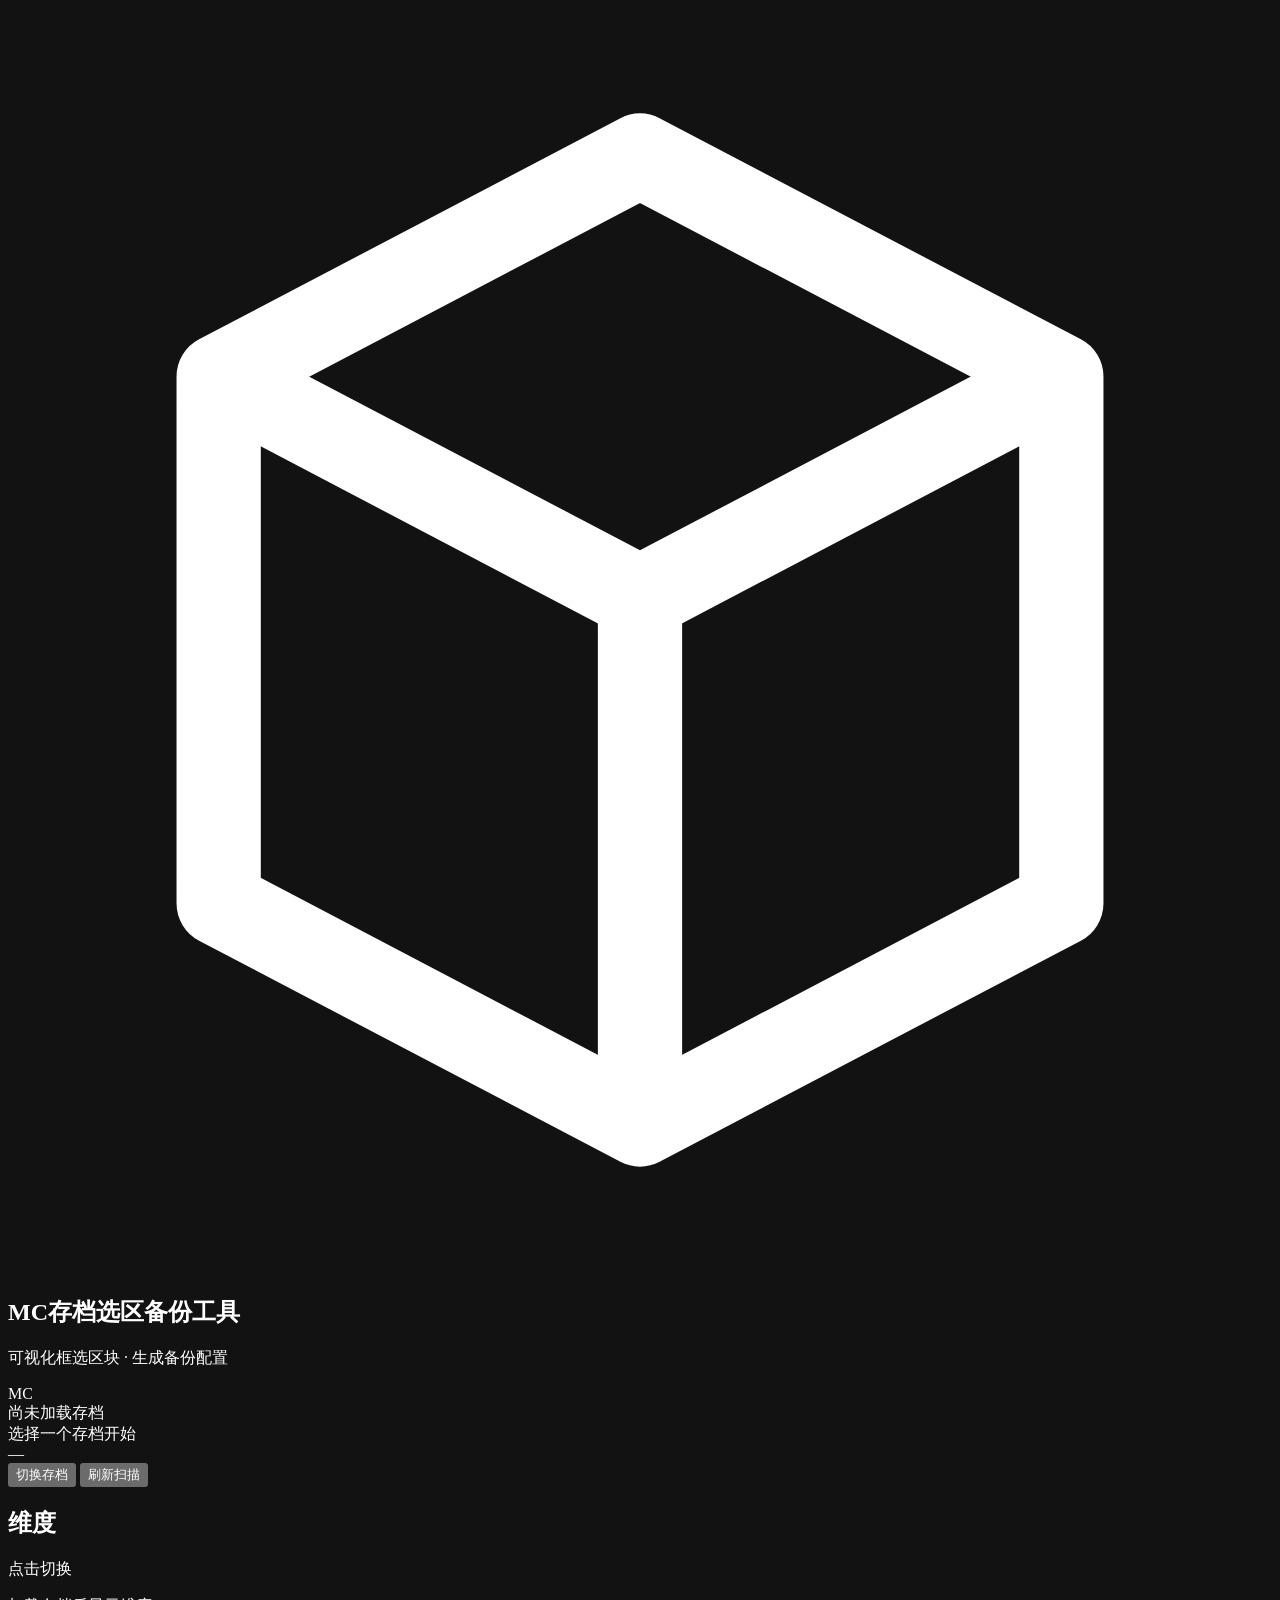
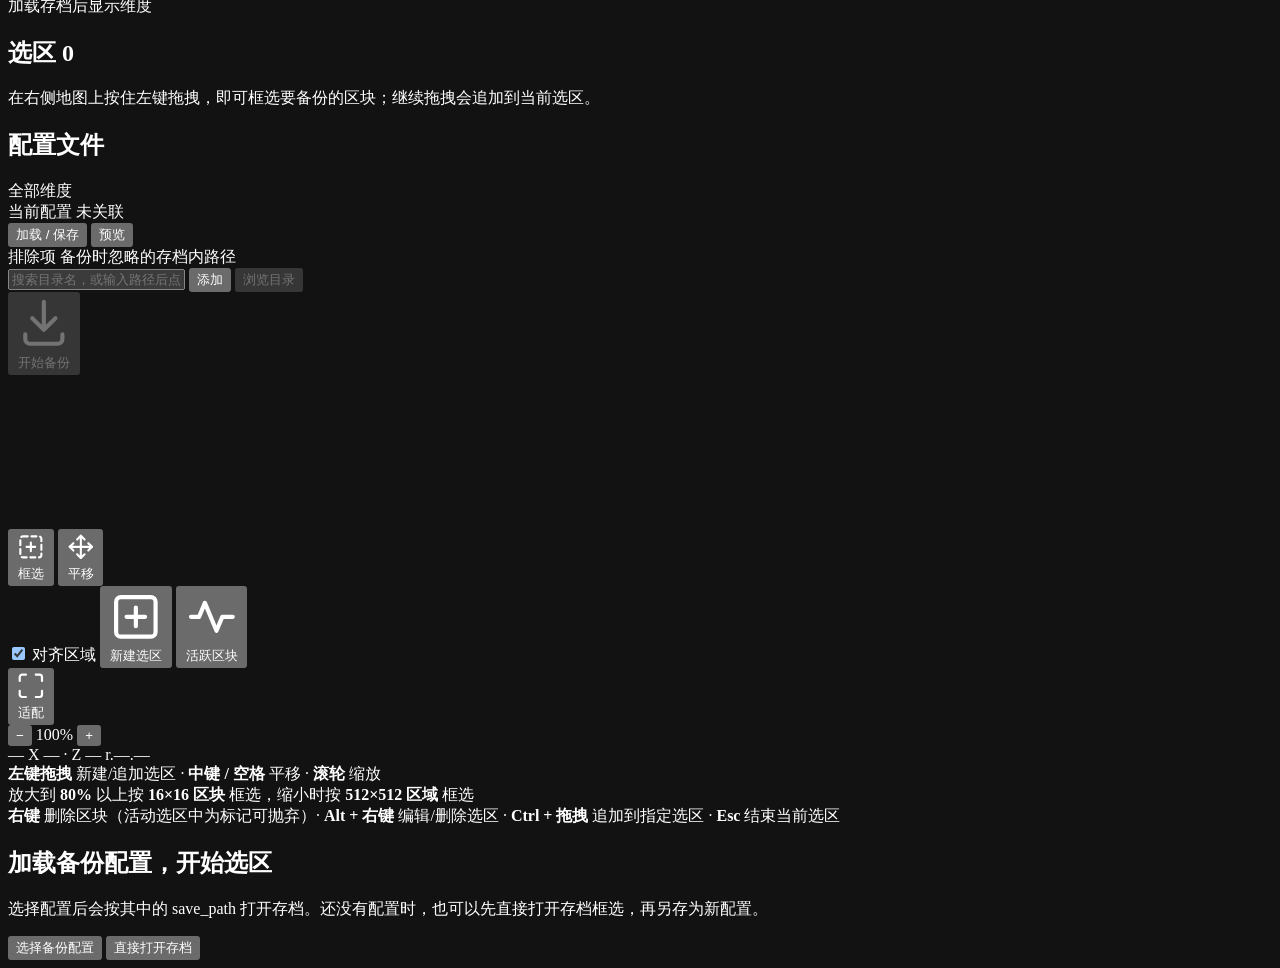
==== map_selector/public/index.html @ d70c563c "Initial fork snapshot: add map_selector web tool, AGPL-3.0 license, NOTICE Inherit the PartialBackup" ====
<!doctype html>
<html lang="zh-CN">
<head>
  <meta charset="utf-8" />
  <meta name="viewport" content="width=device-width, initial-scale=1" />
  <meta name="color-scheme" content="dark" />
  <title>MC存档选区备份工具</title>
  <link rel="stylesheet" href="/style.css" />
</head>
<body>
<div class="app">
  <aside class="sidebar">
    <header class="brand">
      <div class="brand-mark" aria-hidden="true">
        <svg viewBox="0 0 24 24" fill="none" stroke="currentColor" stroke-width="1.6" stroke-linejoin="round">
          <path d="M12 2.8 20 7v10l-8 4.2L4 17V7l8-4.2Z" />
          <path d="M4 7l8 4.2L20 7M12 11.2V21" />
        </svg>
      </div>
      <div class="brand-text">
        <h1>MC存档选区备份工具</h1>
        <p>可视化框选区块 · 生成备份配置</p>
      </div>
    </header>

    <section class="panel world-panel">
      <div class="world-main">
        <div class="world-icon">
          <span class="icon-fallback" id="worldIconFallback">MC</span>
          <img id="worldIconImg" alt="" hidden />
        </div>
        <div class="world-info">
          <div class="world-name" id="worldName">尚未加载存档</div>
          <div class="world-sub" id="worldSub">选择一个存档开始</div>
          <div class="world-path" id="worldPath">—</div>
          <div class="world-meta" id="worldMeta" hidden></div>
        </div>
      </div>
      <div class="world-buttons">
        <button class="btn ghost sm" id="btnSwitchWorld" type="button">切换存档</button>
        <button class="btn ghost sm" id="btnRefresh" type="button" title="重新扫描区域文件">刷新扫描</button>
      </div>
      <div class="world-stats" id="worldStats" hidden>
        <div><strong id="statDims">0</strong><span>维度</span></div>
        <div><strong id="statRegions">0</strong><span>区域</span></div>
        <div><strong id="statSize">0 MB</strong><span>区域数据</span></div>
      </div>
    </section>

    <section class="panel dim-panel">
      <div class="panel-head">
        <h2>维度</h2>
        <span class="panel-hint">点击切换</span>
      </div>
      <div class="dim-list" id="dimList"></div>
      <p class="panel-empty" id="dimEmpty">加载存档后显示维度</p>
    </section>

    <section class="panel sel-panel">
      <div class="panel-head">
        <h2>选区 <span class="count-badge" id="selCount">0</span></h2>
        <span class="panel-hint" id="regionsSum"></span>
      </div>
      <div class="sel-list" id="selList"></div>
      <p class="panel-empty" id="selEmpty">在右侧地图上按住左键拖拽，即可框选要备份的区块；继续拖拽会追加到当前选区。</p>
    </section>

    <section class="panel export-panel">
      <div class="panel-head">
        <h2>配置文件</h2>
        <span class="panel-hint">全部维度</span>
      </div>
      <div class="config-strip">
        <div class="config-meta">
          <span class="config-caption">当前配置</span>
          <span class="config-name" id="configName">未关联</span>
        </div>
        <div class="config-buttons">
          <button class="btn ghost xs" id="btnConfig" type="button">加载 / 保存</button>
          <button class="btn ghost xs" id="btnPreview" type="button" title="预览完整配置 JSON">预览</button>
        </div>
      </div>
      <div class="export-stats" id="exportStats"></div>
      <div class="ignore-block" id="ignoreBlock">
        <div class="ignore-head">
          <span class="ignore-title">排除项</span>
          <span class="ignore-hint">备份时忽略的存档内路径</span>
        </div>
        <div class="ignore-list" id="ignoreList"></div>
        <form class="ignore-add" id="ignoreForm">
          <input id="ignoreInput" class="ignore-input" type="text" maxlength="120" autocomplete="off"
            spellcheck="false" placeholder="搜索目录名，或输入路径后点「添加」" aria-label="添加排除项" />
          <button class="btn ghost xs" id="btnIgnoreAdd" type="submit">添加</button>
          <button class="btn ghost xs" id="btnIgnoreBrowse" type="button" disabled
            title="以树状结构浏览存档目录：点箭头展开/折叠，点行加入或移出排除项">浏览目录</button>
        </form>
        <div class="ignore-pick" id="ignorePick" hidden>
          <div class="ignore-pick-head">
            <span id="ignorePickNote">正在读取存档目录…</span>
            <button type="button" class="ignore-pick-close" id="btnIgnorePickClose" title="关闭"
              aria-label="关闭目录列表">×</button>
          </div>
          <div class="ignore-pick-list" id="ignorePickList"></div>
        </div>
      </div>
      <div class="backup-row">
        <button class="btn primary backup-btn" id="btnBackup" type="button" disabled>
          <svg viewBox="0 0 24 24" fill="none" stroke="currentColor" stroke-width="1.8" stroke-linecap="round" stroke-linejoin="round">
            <path d="M12 3v12M7 10l5 5 5-5" />
            <path d="M4 17v2a2 2 0 0 0 2 2h12a2 2 0 0 0 2-2v-2" />
          </svg>
          <span id="btnBackupText">开始备份</span>
        </button>
      </div>
    </section>
  </aside>

  <main class="main">
    <div class="stage" id="stage">
      <canvas id="map" class="select-mode" aria-label="Minecraft 世界地图"></canvas>

      <div class="toolbar toolbar-left">
        <div class="segmented" role="group" aria-label="鼠标模式">
          <button id="modeSelect" class="seg-btn active" type="button" title="框选模式 (V)">
            <svg viewBox="0 0 24 24" fill="none" stroke="currentColor" stroke-width="1.7" stroke-linecap="round">
              <rect x="3.5" y="3.5" width="17" height="17" rx="2" stroke-dasharray="4 3" />
              <path d="M12 8.5v7M8.5 12h7" />
            </svg>
            <span>框选</span>
          </button>
          <button id="modePan" class="seg-btn" type="button" title="平移模式 (H)">
            <svg viewBox="0 0 24 24" fill="none" stroke="currentColor" stroke-width="1.7" stroke-linecap="round" stroke-linejoin="round">
              <path d="M12 3v18M3 12h18" />
              <path d="m9 6 3-3 3 3M9 18l3 3 3-3M6 9l-3 3 3 3M18 9l3 3-3 3" />
            </svg>
            <span>平移</span>
          </button>
        </div>
        <label class="switch" title="放大后对齐 16×16 区块，缩小时对齐 512×512 区域">
          <input type="checkbox" id="snapToggle" checked />
          <span class="switch-track"></span>
          <span id="snapLabel">对齐区域</span>
        </label>
        <button class="tool-btn new-sel-btn" id="btnNewSelection" type="button" title="新建选区 (N)">
          <svg viewBox="0 0 24 24" fill="none" stroke="currentColor" stroke-width="1.8" stroke-linecap="round">
            <rect x="3.5" y="3.5" width="17" height="17" rx="2" />
            <path d="M12 8v8M8 12h8" />
          </svg>
          <span>新建选区</span>
        </button>
        <button class="tool-btn" id="btnActivity" type="button" title="检测玩家活动过的区块，生成特殊选区">
          <svg viewBox="0 0 24 24" fill="none" stroke="currentColor" stroke-width="1.8" stroke-linecap="round" stroke-linejoin="round">
            <path d="M3 12h3.5l2.5-6 5 12 2.5-6H21" />
          </svg>
          <span>活跃区块</span>
        </button>
        <label class="switch" id="waypointSwitch" hidden>
          <input type="checkbox" id="waypointToggle" checked />
          <span class="switch-track"></span>
          <span id="waypointToggleText">路径点</span>
        </label>
      </div>

      <div class="toolbar toolbar-right">
        <button class="tool-btn" id="btnFit" type="button" title="适配视图 (F)">
          <svg viewBox="0 0 24 24" fill="none" stroke="currentColor" stroke-width="1.8" stroke-linecap="round">
            <path d="M8 3H5a2 2 0 0 0-2 2v3M16 3h3a2 2 0 0 1 2 2v3M21 16v3a2 2 0 0 1-2 2h-3M8 21H5a2 2 0 0 1-2-2v-3" />
          </svg>
          <span>适配</span>
        </button>
        <div class="zoom-group">
          <button class="tool-btn icon" id="btnZoomOut" type="button" title="缩小">−</button>
          <span class="zoom-label" id="zoomLabel">100%</span>
          <button class="tool-btn icon" id="btnZoomIn" type="button" title="放大">+</button>
        </div>
      </div>

      <div class="map-hud" id="mapHud">
        <span class="hud-dim" id="hudDim">—</span>
        <span class="hud-sep"></span>
        <span class="hud-coord" id="hudCoord">X — · Z —</span>
        <span class="hud-region" id="hudRegion">r.—.—</span>
      </div>

      <div class="map-help">
        <div><strong>左键拖拽</strong> 新建/追加选区 · <strong>中键 / 空格</strong> 平移 · <strong>滚轮</strong> 缩放</div>
        <div class="muted">放大到 <strong>80%</strong> 以上按 <strong>16×16 区块</strong> 框选，缩小时按 <strong>512×512 区域</strong> 框选</div>
        <div class="muted"><strong>右键</strong> 删除区块（活动选区中为标记可抛弃）· <strong>Alt + 右键</strong> 编辑/删除选区 · <strong>Ctrl + 拖拽</strong> 追加到指定选区 · <strong>Esc</strong> 结束当前选区</div>
      </div>

      <div class="render-badge" id="renderBadge" hidden>
        <span class="spinner"></span>
        <span id="renderText">正在渲染…</span>
      </div>

      <div class="active-badge" id="activeBadge" hidden>
        <span class="active-dot"></span>
        <span id="activeBadgeLead">正在添加到</span>
        <strong id="activeBadgeName">选区</strong>
        <span class="active-hint" id="activeBadgeHint">继续拖拽追加</span>
        <button type="button" id="btnActiveNew">新建</button>
        <button type="button" id="btnActiveDone">完成</button>
      </div>

      <div class="drag-tip" id="dragTip" hidden></div>
      <div class="drag-tip activity-tip" id="activityTip" hidden></div>

      <div class="stage-empty" id="stageEmpty">
        <div class="empty-grid" aria-hidden="true"></div>
        <h2>加载备份配置，开始选区</h2>
        <p>选择配置后会按其中的 save_path 打开存档。还没有配置时，也可以先直接打开存档框选，再另存为新配置。</p>
        <div class="empty-actions">
          <button class="btn primary" id="btnOpenConfig" type="button">选择备份配置</button>
          <button class="btn ghost" id="btnOpenWorld" type="button">直接打开存档</button>
        </div>
      </div>
    </div>
  </main>
</div>

<dialog id="worldDialog" class="world-dialog">
  <form id="worldForm" novalidate>
    <div class="dialog-head">
      <div class="dialog-icon" aria-hidden="true">
        <svg viewBox="0 0 24 24" fill="none" stroke="currentColor" stroke-width="1.7" stroke-linejoin="round">
          <path d="m3 6 6-3 6 3 6-3v15l-6 3-6-3-6 3V6Z" />
          <path d="M9 3v15M15 6v15" />
        </svg>
      </div>
      <div>
        <h2>打开存档</h2>
        <p>填写包含 <code>level.dat</code> 的存档文件夹完整路径</p>
      </div>
    </div>
    <label class="input-label" for="worldPathInput">存档路径</label>
    <input id="worldPathInput" class="path-input" type="text" autocomplete="off" spellcheck="false"
      placeholder="E:/Minecraft/.Axolotl/profiles/养老生存/saves/一辈子的生存档" />
    <p class="dialog-error" id="dialogError" hidden></p>
    <p class="dialog-tip">路径中可以包含中文，正斜杠或反斜杠均可。</p>
    <div class="dialog-actions">
      <button type="button" class="btn ghost" id="btnDialogCancel">取消</button>
      <button type="submit" class="btn primary" id="btnDialogOpen">打开地图</button>
    </div>
  </form>
</dialog>

<dialog id="configDialog" class="world-dialog config-dialog">
  <form id="configForm" novalidate>
    <div class="dialog-head">
      <div class="dialog-icon" aria-hidden="true">
        <svg viewBox="0 0 24 24" fill="none" stroke="currentColor" stroke-width="1.7" stroke-linejoin="round">
          <path d="M14 2H6a2 2 0 0 0-2 2v16a2 2 0 0 0 2 2h12a2 2 0 0 0 2-2V8Z" />
          <path d="M14 2v6h6M8 13h8M8 17h5" />
        </svg>
      </div>
      <div>
        <h2>备份配置</h2>
        <p>加载 configs 目录中的配置，或把全部维度的选区保存成配置</p>
      </div>
    </div>
    <label class="input-label" for="configSelect">已有配置</label>
    <select id="configSelect" class="path-input config-select" aria-label="已有配置"></select>
    <p class="dialog-tip" id="configHint">选择已有配置可加载到地图，也可以覆盖保存。</p>
    <div class="config-save-field">
      <label class="input-label" for="configNewName">另存为（可选）</label>
      <input id="configNewName" class="path-input" type="text" autocomplete="off" spellcheck="false"
        placeholder="例如 新的生存档.json" />
    </div>
    <p class="dialog-error" id="configError" hidden></p>
    <div class="dialog-actions config-actions">
      <button type="button" class="btn ghost" id="btnConfigCancel">取消</button>
      <button type="button" class="btn ghost" id="btnConfigLoad">加载所选</button>
      <button type="submit" class="btn primary" id="btnConfigSave">保存配置</button>
    </div>
  </form>
</dialog>

<dialog id="backupDialog" class="world-dialog backup-dialog">
  <div class="dialog-card">
    <div class="dialog-head">
      <div class="dialog-icon" aria-hidden="true">
        <svg viewBox="0 0 24 24" fill="none" stroke="currentColor" stroke-width="1.7" stroke-linecap="round" stroke-linejoin="round">
          <path d="M12 3v12M7 10l5 5 5-5" />
          <path d="M4 17v2a2 2 0 0 0 2 2h12a2 2 0 0 0 2-2v-2" />
        </svg>
      </div>
      <div>
        <h2 id="backupTitle">开始备份</h2>
        <p id="backupSub">确认要备份的内容</p>
      </div>
    </div>
    <div class="backup-summary" id="backupSummary"></div>
    <div class="backup-note" id="backupNoteWrap">
      <label class="input-label" for="backupNote">备份备注（可选）</label>
      <input id="backupNote" class="path-input name-input" type="text" maxlength="40" autocomplete="off" spellcheck="false" placeholder="例如：打完龙 / 建完刷怪塔" />
      <p class="dialog-tip">会加在 zip 文件名日期前面；留空则沿用原文件名，非法字符会替换为 _。</p>
    </div>
    <label class="backup-option" id="backupOption" for="chunkOnlyToggle">
      <input type="checkbox" id="chunkOnlyToggle" />
      <span class="backup-option-body">
        <strong>仅保存选中的区块</strong>
        <span class="backup-option-hint" id="chunkOnlyHint">默认关闭：保留选区涉及的完整区域文件，最安全。</span>
      </span>
    </label>
    <div class="backup-save-prompt" id="backupSavePrompt" hidden>
      <div>
        <strong>配置有未保存的修改</strong>
        <p id="backupSaveHint">可以先保存，再开始备份。</p>
      </div>
      <button class="btn ghost sm" id="btnBackupQuickSave" type="button">立即保存</button>
    </div>
    <p class="backup-warning" id="backupWarning">备份会保留选区涉及的完整区域文件。建议先关闭 Minecraft，避免复制到正在写入的区域文件。</p>
    <div class="backup-progress" id="backupProgress" hidden>
      <span class="spinner"></span>
      <span id="backupStatus">正在准备…</span>
    </div>
    <p class="dialog-error" id="backupError" hidden></p>
    <pre class="backup-log" id="backupLog" hidden></pre>
    <div class="dialog-actions">
      <button type="button" class="btn ghost" id="btnBackupClose">取消</button>
      <button type="button" class="btn ghost" id="btnBackupCopyZip" hidden>复制 zip 路径</button>
      <button type="button" class="btn primary" id="btnBackupStart">开始备份</button>
    </div>
  </div>
</dialog>

<dialog id="activityDialog" class="world-dialog activity-dialog">
  <div class="dialog-card">
    <div class="dialog-head">
      <div class="dialog-icon" aria-hidden="true">
        <svg viewBox="0 0 24 24" fill="none" stroke="currentColor" stroke-width="1.7" stroke-linecap="round" stroke-linejoin="round">
          <path d="M3 12h3.5l2.5-6 5 12 2.5-6H21" />
        </svg>
      </div>
      <div>
        <h2>检测玩家活动区块</h2>
        <p>生成或更新包含玩家活动区块的特殊选区</p>
      </div>
    </div>
    <p class="dialog-tip">存档本身不记录“方块是否被玩家改过”。工具用区块的 <strong>InhabitedTime</strong>（玩家停留时间）判断：玩家活动过的区块会被加入选区。它可能包含只是路过、没有改动的区块，也可能漏掉用命令改动的区块。</p>
    <!-- <p class="dialog-tip">配置中按维度保存最小活动时间，加载配置时会逐维度重新扫描并生成活动选区；网页备份会包含当前扫描到的活跃区块。config 格式保持兼容。</p> -->
    <div class="activity-min-field">
      <label class="input-label" for="activityMin">最小活动时间 · 当前维度（秒）</label>
      <div class="activity-min-row">
        <input id="activityMin" class="path-input activity-min-input" type="number" min="0" step="1" inputmode="decimal" autocomplete="off" value="0" />
        <span>秒</span>
      </div>
      <p class="dialog-tip">按 <strong>20 游戏刻 = 1 秒</strong>换算为现实时间；0 表示只要停留过就算。每个维度单独设置，切换维度后这里的数值会跟着变。修改后重新扫描会直接更新当前维度的活动选区，不会新建。</p>
    </div>
    <div class="backup-summary" id="activitySummary"></div>
    <p class="backup-warning">生成后，放大到 <strong>80%</strong> 以上右键区块，可把它标记为可抛弃并从选区移除。标记会保留，下次扫描不会再加回来。活动选区不能改名、不能手动追加，只能移除区块或删除整个选区。</p>
    <p class="dialog-tip" id="activityDiscardHint" hidden></p>
    <div class="backup-progress" id="activityProgress" hidden>
      <span class="spinner"></span>
      <span id="activityStatus">正在扫描区域文件…</span>
    </div>
    <p class="dialog-error" id="activityError" hidden></p>
    <div class="dialog-actions edit-actions">
      <button type="button" class="btn ghost sm" id="btnActivityClearDiscard" hidden>清除可抛弃标记</button>
      <span class="actions-spacer"></span>
      <button type="button" class="btn ghost" id="btnActivityCancel">取消</button>
      <button type="button" class="btn primary" id="btnActivityStart">开始扫描</button>
    </div>
  </div>
</dialog>

<dialog id="activityPromptDialog" class="world-dialog activity-dialog activity-prompt-dialog">
  <div class="dialog-card">
    <div class="dialog-head">
      <div class="dialog-icon" aria-hidden="true">
        <svg viewBox="0 0 24 24" fill="none" stroke="currentColor" stroke-width="1.7" stroke-linecap="round" stroke-linejoin="round">
          <path d="M3 12h3.5l2.5-6 5 12 2.5-6H21" />
        </svg>
      </div>
      <div>
        <h2>加载活跃区块？</h2>
        <p>直接打开存档，没有关联配置文件</p>
      </div>
    </div>
    <p class="dialog-tip">工具可以读取区块的 <strong>InhabitedTime</strong>（玩家停留时间），把玩家活动过的区块生成「活跃区块」选区，用来参考或直接参与备份。扫描维度：<span id="activityPromptDims" class="mono"></span></p>
    <p class="dialog-tip">区域文件较多时可能需要几十秒；不加载也可以，之后随时用顶部的「活跃区块」按钮扫描。</p>
    <div class="dialog-actions">
      <button type="button" class="btn ghost" id="btnActivityPromptNo">暂不加载</button>
      <button type="button" class="btn primary" id="btnActivityPromptYes">扫描活跃区块</button>
    </div>
  </div>
</dialog>

<dialog id="editDialog" class="world-dialog edit-dialog">
  <form id="editForm" novalidate>
    <div class="dialog-head">
      <div class="dialog-icon" aria-hidden="true">
        <svg viewBox="0 0 24 24" fill="none" stroke="currentColor" stroke-width="1.7" stroke-linecap="round" stroke-linejoin="round">
          <path d="M12 20h9" />
          <path d="M16.5 3.5a2.1 2.1 0 0 1 3 3L7 19l-4 1 1-4Z" />
        </svg>
      </div>
      <div>
        <h2>编辑选区</h2>
        <p>修改名称；单个选区还可以精确调整坐标</p>
      </div>
    </div>
    <label class="input-label" for="editDesc">名称</label>
    <input id="editDesc" class="path-input name-input" type="text" maxlength="60" autocomplete="off" spellcheck="false" />
    <div class="edit-coords" id="editCoords">
      <label for="editX1"><span>X1</span><input id="editX1" class="coord-input" type="number" step="1" /></label>
      <label for="editZ1"><span>Z1</span><input id="editZ1" class="coord-input" type="number" step="1" /></label>
      <label for="editX2"><span>X2</span><input id="editX2" class="coord-input" type="number" step="1" /></label>
      <label for="editZ2"><span>Z2</span><input id="editZ2" class="coord-input" type="number" step="1" /></label>
    </div>
    <p class="dialog-tip" id="editPartsNote" hidden></p>
    <p class="dialog-error" id="editError" hidden></p>
    <div class="dialog-actions edit-actions">
      <button type="button" class="btn ghost" id="btnEditSplit" hidden>拆分为独立选区</button>
      <span class="actions-spacer"></span>
      <button type="button" class="btn ghost" id="btnEditCancel">取消</button>
      <button type="submit" class="btn primary" id="btnEditSave">保存</button>
    </div>
  </form>
</dialog>

<dialog id="recoverDialog" class="world-dialog recover-dialog">
  <div class="dialog-card">
    <div class="dialog-head">
      <div class="dialog-icon" aria-hidden="true">
        <svg viewBox="0 0 24 24" fill="none" stroke="currentColor" stroke-width="1.7" stroke-linecap="round" stroke-linejoin="round">
          <path d="M3 12a9 9 0 1 0 3-6.7" />
          <path d="M3 4v5h5" />
          <path d="M12 7.5V12l3 1.8" />
        </svg>
      </div>
      <div>
        <h2>恢复未保存的配置</h2>
        <p>检测到上次关闭前的草稿，本机断电或浏览器异常退出后也可恢复</p>
      </div>
    </div>
    <div class="recover-summary backup-summary" id="recoverSummary"></div>
    <p class="dialog-tip">恢复后仍是未保存状态，请记得保存到配置文件。</p>
    <p class="dialog-error" id="recoverError" hidden></p>
    <div class="dialog-actions">
      <button type="button" class="btn ghost" id="btnRecoverDiscard">丢弃草稿</button>
      <button type="button" class="btn primary" id="btnRecoverRestore">恢复草稿</button>
    </div>
  </div>
</dialog>

<dialog id="previewDialog" class="world-dialog preview-dialog">
  <div class="dialog-card">
    <div class="dialog-head">
      <div class="dialog-icon" aria-hidden="true">
        <svg viewBox="0 0 24 24" fill="none" stroke="currentColor" stroke-width="1.8" stroke-linecap="round" stroke-linejoin="round">
          <path d="m8 6-5 6 5 6M16 6l5 6-5 6M13.5 4l-3 16" />
        </svg>
      </div>
      <div>
        <h2>JSON 预览</h2>
        <p id="previewSub">复制或下载完整配置</p>
      </div>
    </div>
    <textarea id="exportPreview" class="preview-code" readonly spellcheck="false" aria-label="配置预览">[]</textarea>
    <p class="dialog-tip">完整配置包含存档路径、排除项和全部维度的选区。</p>
    <div class="dialog-actions">
      <button type="button" class="btn ghost" id="btnPreviewClose">关闭</button>
      <button type="button" class="btn ghost" id="btnDownload">下载</button>
      <button type="button" class="btn primary" id="btnCopy">复制 JSON</button>
    </div>
  </div>
</dialog>

<div class="context-menu" id="selMenu" hidden role="menu" aria-label="选区操作">
  <div class="ctx-title" id="ctxTitle">选区</div>
  <button type="button" role="menuitem" data-action="activate" id="ctxActivate">设为当前选区</button>
  <button type="button" role="menuitem" data-action="edit" id="ctxEdit">编辑选区</button>
  <button type="button" role="menuitem" data-action="focus">定位到选区</button>
  <div class="ctx-sep"></div>
  <button type="button" role="menuitem" class="danger" data-action="delete">删除选区</button>
</div>

<div class="toast" id="toast" hidden>
  <span id="toastText"></span>
  <button id="toastAction" type="button" hidden></button>
</div>

<script src="/app.js"></script>
</body>
</html>
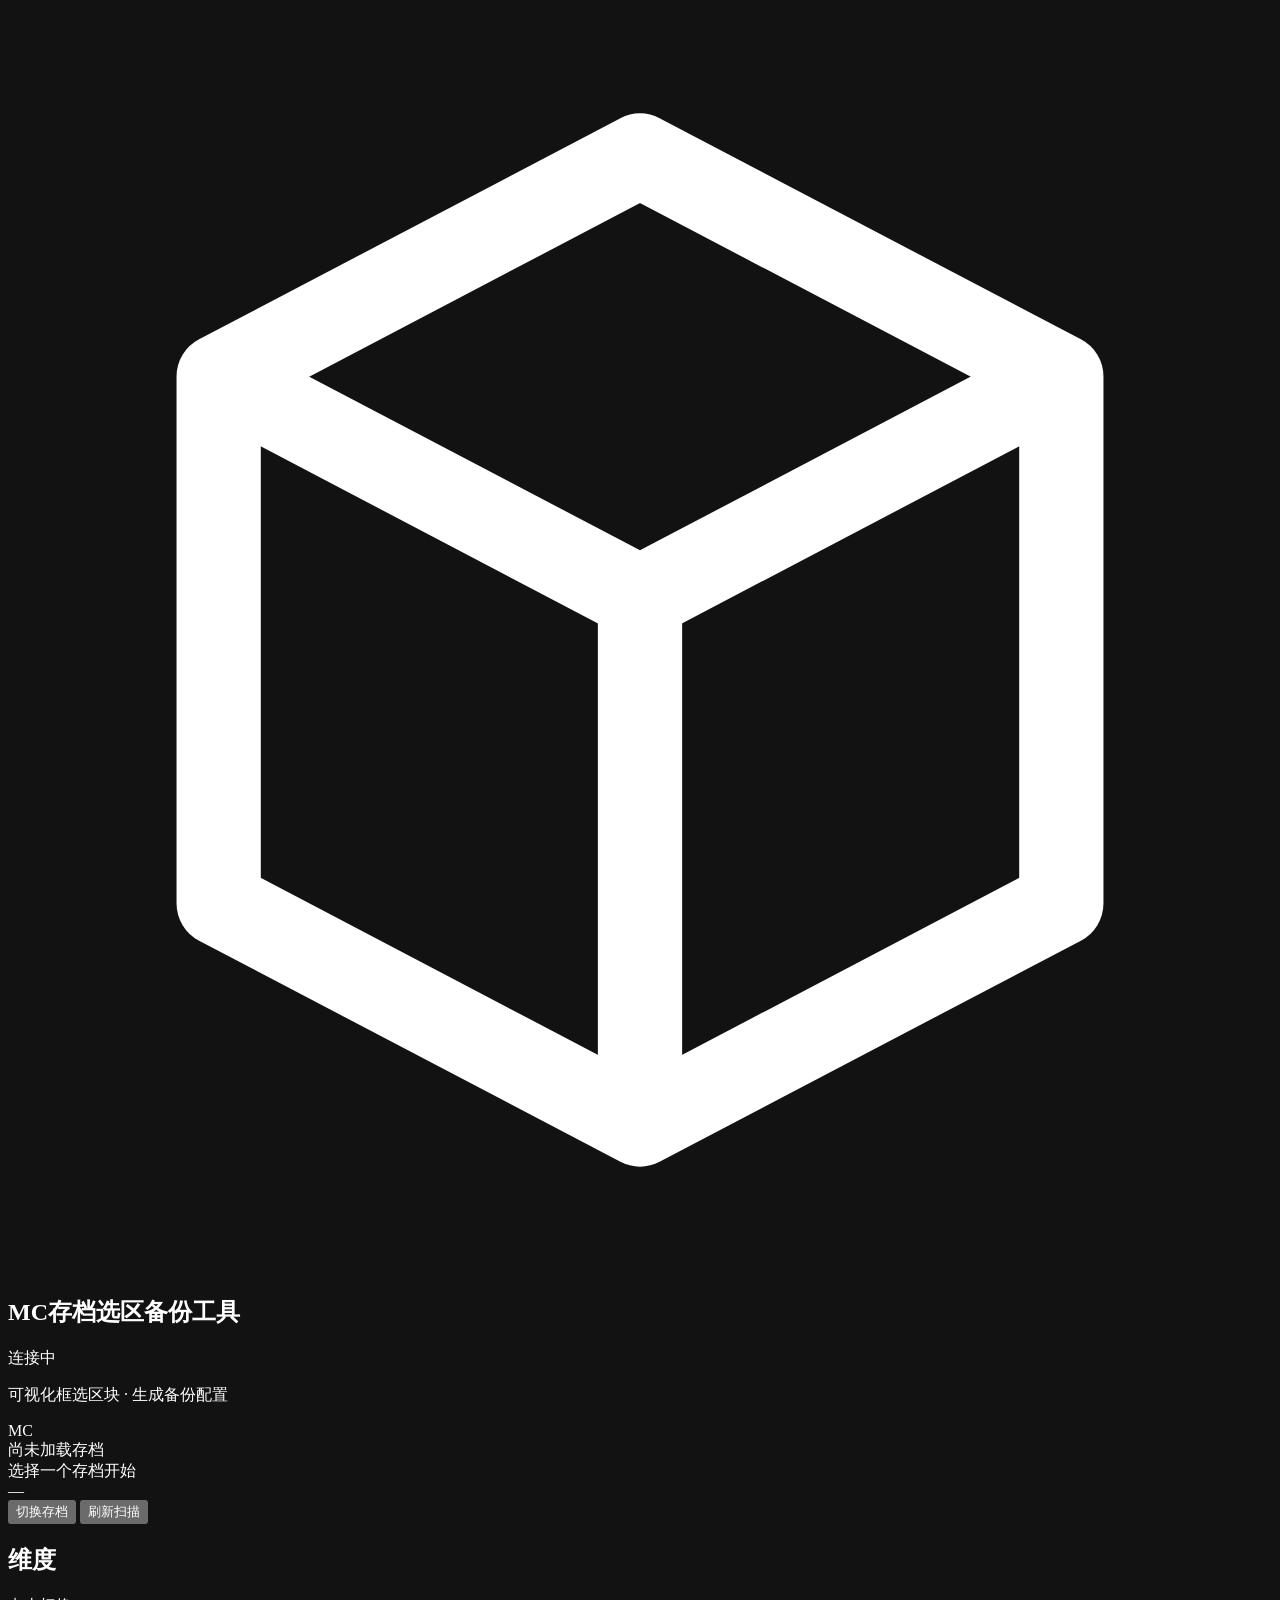
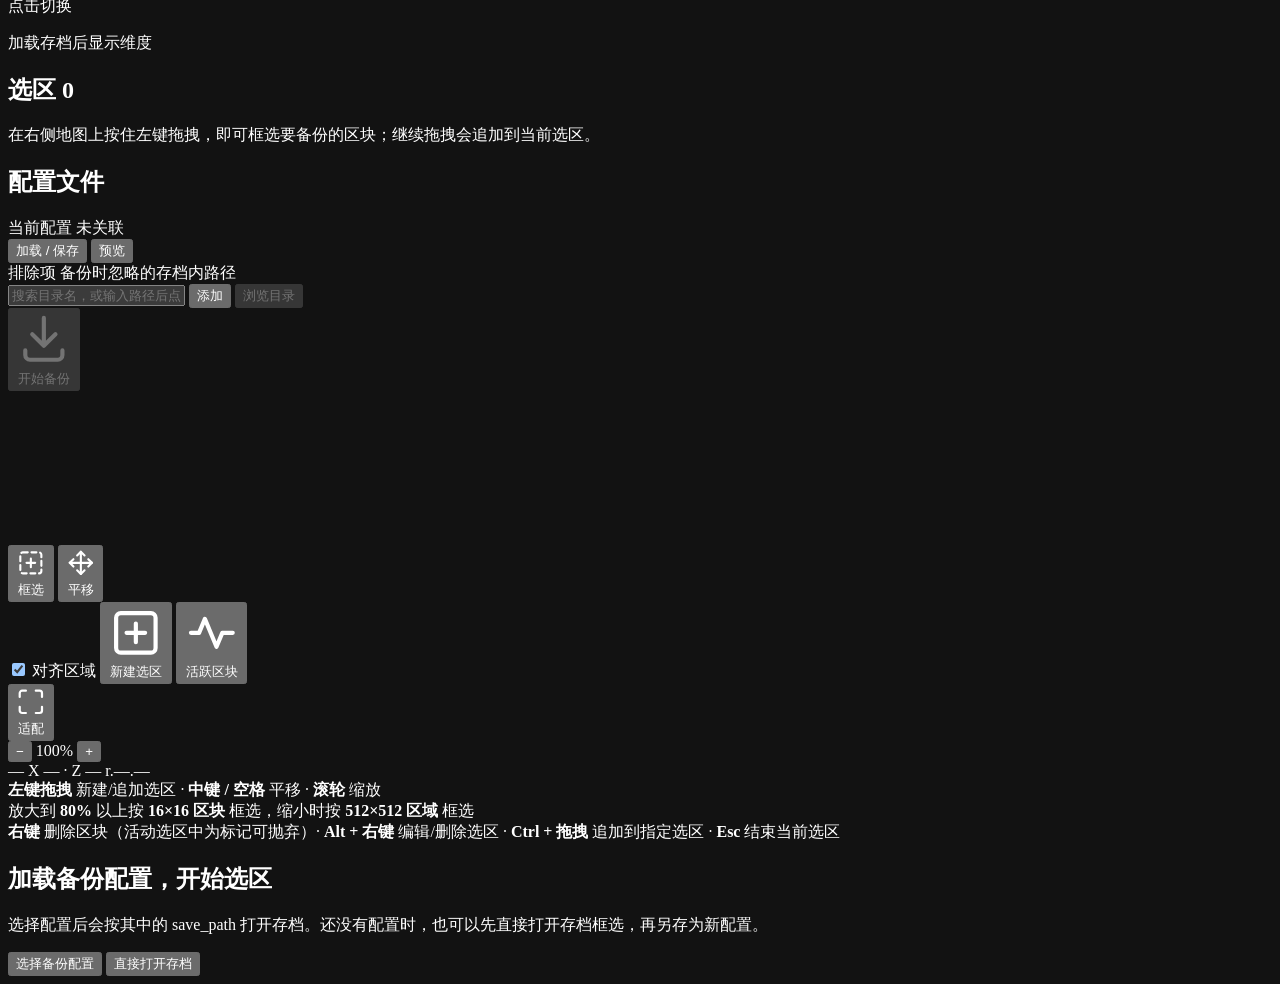
==== commit 880a9d74: "feat: 支持安装为 PWA、关页自动停服与 mcbackup:// 协议拉起 - 新增 manifest、Service Worker、offline 提示页与图标，可安装为独立桌面应用 - 页面" ====
--- a/map_selector/public/index.html
+++ b/map_selector/public/index.html
@@ -4,8 +4,13 @@
   <meta charset="utf-8" />
   <meta name="viewport" content="width=device-width, initial-scale=1" />
   <meta name="color-scheme" content="dark" />
+  <meta name="theme-color" content="#080b10" />
   <title>MC存档选区备份工具</title>
   <link rel="stylesheet" href="/style.css" />
+  <link rel="manifest" href="/manifest.webmanifest" />
+  <link rel="icon" type="image/svg+xml" href="/icon.svg" />
+  <link rel="icon" type="image/png" sizes="192x192" href="/icon-192.png" />
+  <link rel="apple-touch-icon" href="/icon-192.png" />
 </head>
 <body>
 <div class="app">
@@ -18,7 +23,13 @@
         </svg>
       </div>
       <div class="brand-text">
-        <h1>MC存档选区备份工具</h1>
+        <div class="brand-title-row">
+          <h1>MC存档选区备份工具</h1>
+          <span class="service-status" id="serviceStatus" data-state="connecting">
+            <span class="status-dot"></span>
+            <span class="status-label">连接中</span>
+          </span>
+        </div>
         <p>可视化框选区块 · 生成备份配置</p>
       </div>
     </header>
@@ -68,7 +79,8 @@
     <section class="panel export-panel">
       <div class="panel-head">
         <h2>配置文件</h2>
-        <span class="panel-hint">全部维度</span>
+        <!-- <span class="panel-hint">全部维度</span> -->
+        <div class="export-stats" id="exportStats"></div>
       </div>
       <div class="config-strip">
         <div class="config-meta">
@@ -80,7 +92,6 @@
           <button class="btn ghost xs" id="btnPreview" type="button" title="预览完整配置 JSON">预览</button>
         </div>
       </div>
-      <div class="export-stats" id="exportStats"></div>
       <div class="ignore-block" id="ignoreBlock">
         <div class="ignore-head">
           <span class="ignore-title">排除项</span>
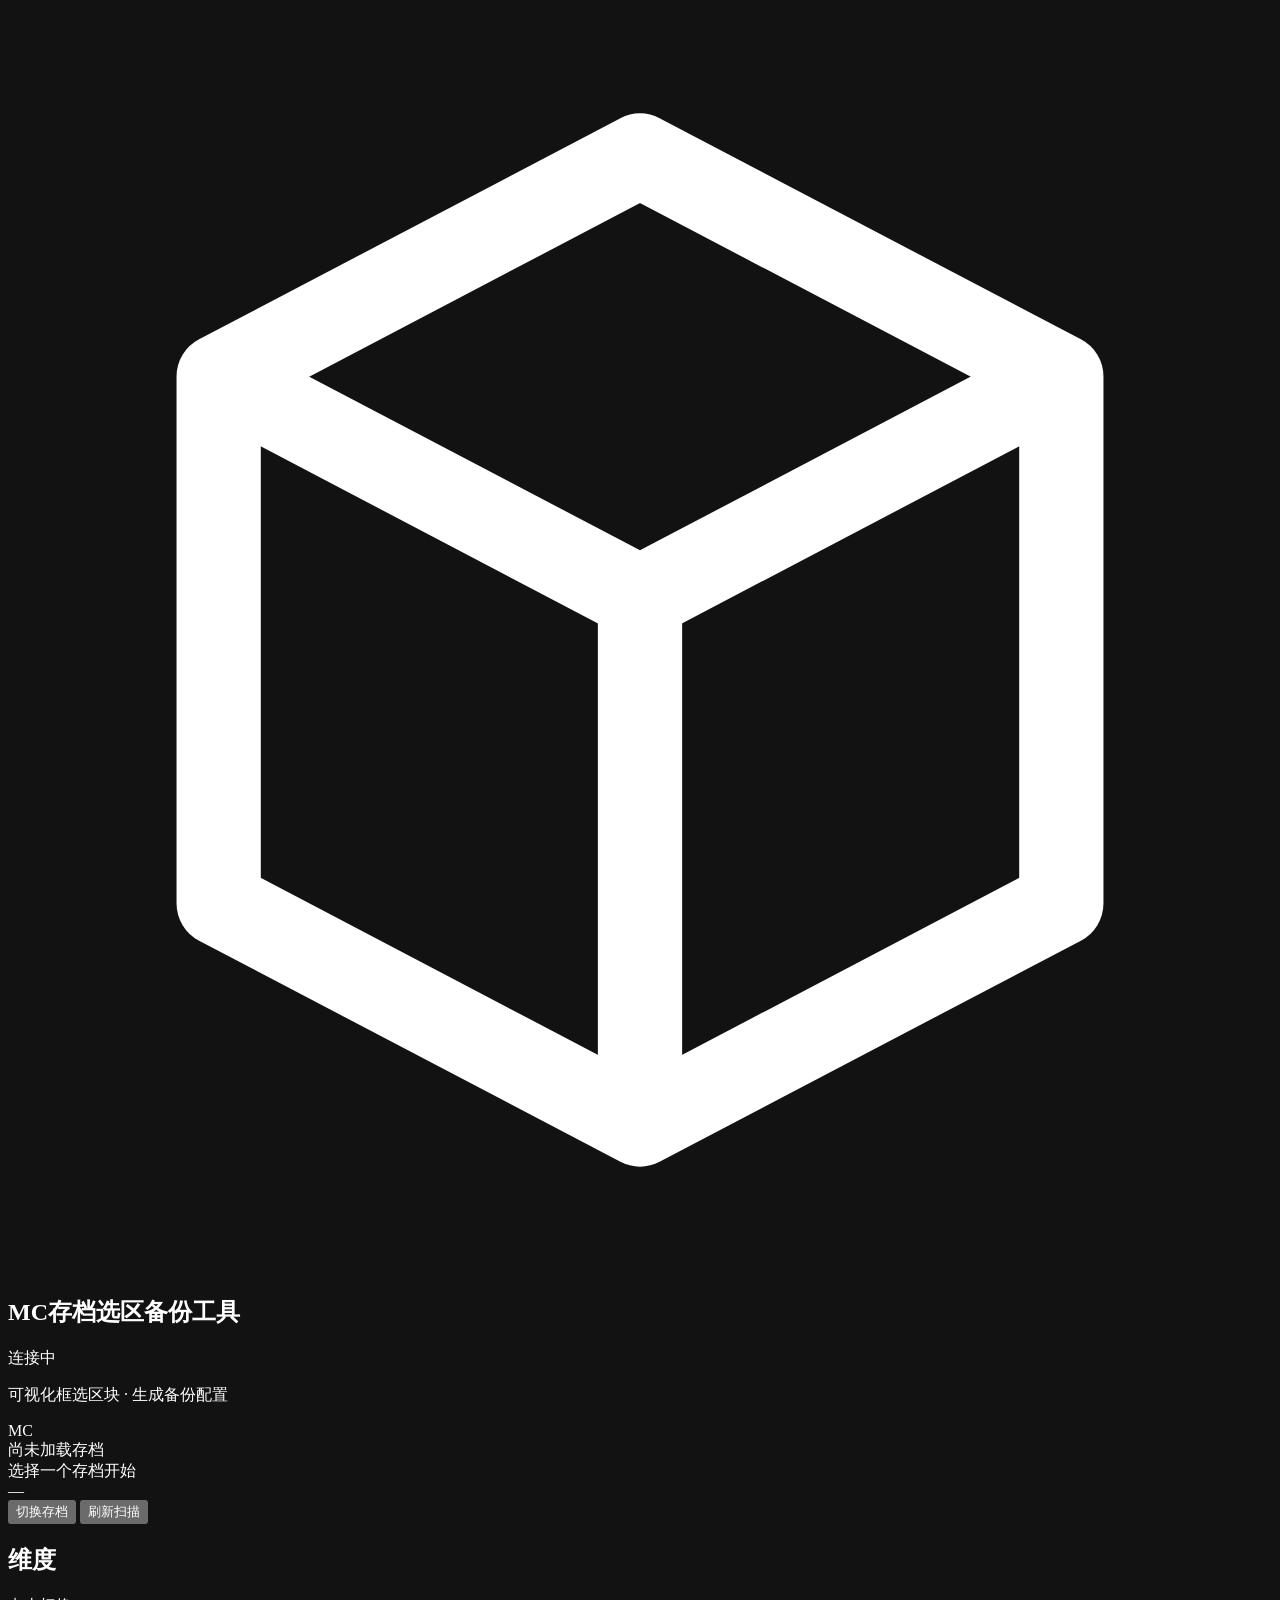
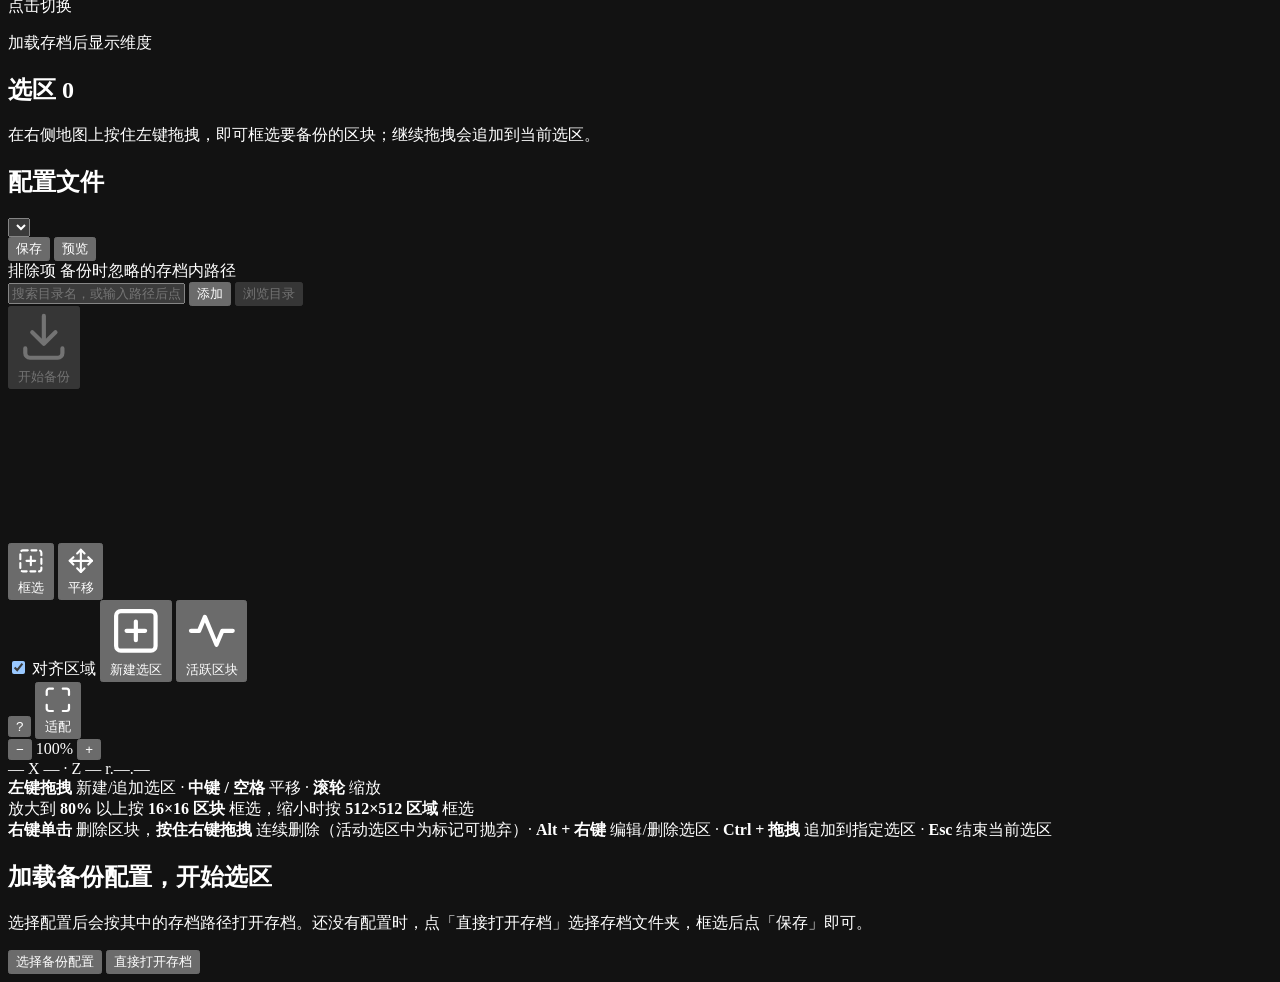
==== commit f757755e: "feat: 完善选区备份、活跃区块与配置管理 - 选区：缩放分级框选与累加、活动区块扫描及丢弃标记、右键拖拽删除 - 备份：备注与仅选中区块、活动选区参与、备份成功后定位 zip - 配置：本地/浏览" ====
--- a/map_selector/public/index.html
+++ b/map_selector/public/index.html
@@ -41,7 +41,10 @@
           <img id="worldIconImg" alt="" hidden />
         </div>
         <div class="world-info">
-          <div class="world-name" id="worldName">尚未加载存档</div>
+          <div class="world-title">
+            <span class="world-name" id="worldName">尚未加载存档</span>
+            <span class="world-tags" id="worldTags" hidden></span>
+          </div>
           <div class="world-sub" id="worldSub">选择一个存档开始</div>
           <div class="world-path" id="worldPath">—</div>
           <div class="world-meta" id="worldMeta" hidden></div>
@@ -82,13 +85,10 @@
         <!-- <span class="panel-hint">全部维度</span> -->
         <div class="export-stats" id="exportStats"></div>
       </div>
-      <div class="config-strip">
-        <div class="config-meta">
-          <span class="config-caption">当前配置</span>
-          <span class="config-name" id="configName">未关联</span>
-        </div>
+      <div class="config-picker">
+        <select id="configSelect" class="config-select" aria-label="当前配置"></select>
         <div class="config-buttons">
-          <button class="btn ghost xs" id="btnConfig" type="button">加载 / 保存</button>
+          <button class="btn ghost xs" id="btnConfigSave" type="button">保存</button>
           <button class="btn ghost xs" id="btnPreview" type="button" title="预览完整配置 JSON">预览</button>
         </div>
       </div>
@@ -173,6 +173,7 @@
       </div>
 
       <div class="toolbar toolbar-right">
+        <button class="tool-btn icon" id="btnRightDragHelp" type="button" title="右键拖拽删除区块与鼠标手势说明">?</button>
         <button class="tool-btn" id="btnFit" type="button" title="适配视图 (F)">
           <svg viewBox="0 0 24 24" fill="none" stroke="currentColor" stroke-width="1.8" stroke-linecap="round">
             <path d="M8 3H5a2 2 0 0 0-2 2v3M16 3h3a2 2 0 0 1 2 2v3M21 16v3a2 2 0 0 1-2 2h-3M8 21H5a2 2 0 0 1-2-2v-3" />
@@ -196,7 +197,7 @@
       <div class="map-help">
         <div><strong>左键拖拽</strong> 新建/追加选区 · <strong>中键 / 空格</strong> 平移 · <strong>滚轮</strong> 缩放</div>
         <div class="muted">放大到 <strong>80%</strong> 以上按 <strong>16×16 区块</strong> 框选，缩小时按 <strong>512×512 区域</strong> 框选</div>
-        <div class="muted"><strong>右键</strong> 删除区块（活动选区中为标记可抛弃）· <strong>Alt + 右键</strong> 编辑/删除选区 · <strong>Ctrl + 拖拽</strong> 追加到指定选区 · <strong>Esc</strong> 结束当前选区</div>
+        <div class="muted"><strong>右键单击</strong> 删除区块，<strong>按住右键拖拽</strong> 连续删除（活动选区中为标记可抛弃）· <strong>Alt + 右键</strong> 编辑/删除选区 · <strong>Ctrl + 拖拽</strong> 追加到指定选区 · <strong>Esc</strong> 结束当前选区</div>
       </div>
 
       <div class="render-badge" id="renderBadge" hidden>
@@ -219,7 +220,7 @@
       <div class="stage-empty" id="stageEmpty">
         <div class="empty-grid" aria-hidden="true"></div>
         <h2>加载备份配置，开始选区</h2>
-        <p>选择配置后会按其中的 save_path 打开存档。还没有配置时，也可以先直接打开存档框选，再另存为新配置。</p>
+        <p>选择配置后会按其中的存档路径打开存档。还没有配置时，点「直接打开存档」选择存档文件夹，框选后点「保存」即可。</p>
         <div class="empty-actions">
           <button class="btn primary" id="btnOpenConfig" type="button">选择备份配置</button>
           <button class="btn ghost" id="btnOpenWorld" type="button">直接打开存档</button>
@@ -240,48 +241,20 @@
       </div>
       <div>
         <h2>打开存档</h2>
-        <p>填写包含 <code>level.dat</code> 的存档文件夹完整路径</p>
+        <p>选择包含 <code>level.dat</code> 的存档文件夹</p>
       </div>
     </div>
     <label class="input-label" for="worldPathInput">存档路径</label>
-    <input id="worldPathInput" class="path-input" type="text" autocomplete="off" spellcheck="false"
-      placeholder="E:/Minecraft/.Axolotl/profiles/养老生存/saves/一辈子的生存档" />
+    <div class="path-row">
+      <input id="worldPathInput" class="path-input" type="text" autocomplete="off" spellcheck="false"
+        placeholder="点「浏览…」选择存档文件夹，或粘贴完整路径" />
+      <button type="button" class="btn ghost" id="btnBrowseWorld">浏览…</button>
+    </div>
     <p class="dialog-error" id="dialogError" hidden></p>
     <p class="dialog-tip">路径中可以包含中文，正斜杠或反斜杠均可。</p>
     <div class="dialog-actions">
       <button type="button" class="btn ghost" id="btnDialogCancel">取消</button>
       <button type="submit" class="btn primary" id="btnDialogOpen">打开地图</button>
-    </div>
-  </form>
-</dialog>
-
-<dialog id="configDialog" class="world-dialog config-dialog">
-  <form id="configForm" novalidate>
-    <div class="dialog-head">
-      <div class="dialog-icon" aria-hidden="true">
-        <svg viewBox="0 0 24 24" fill="none" stroke="currentColor" stroke-width="1.7" stroke-linejoin="round">
-          <path d="M14 2H6a2 2 0 0 0-2 2v16a2 2 0 0 0 2 2h12a2 2 0 0 0 2-2V8Z" />
-          <path d="M14 2v6h6M8 13h8M8 17h5" />
-        </svg>
-      </div>
-      <div>
-        <h2>备份配置</h2>
-        <p>加载 configs 目录中的配置，或把全部维度的选区保存成配置</p>
-      </div>
-    </div>
-    <label class="input-label" for="configSelect">已有配置</label>
-    <select id="configSelect" class="path-input config-select" aria-label="已有配置"></select>
-    <p class="dialog-tip" id="configHint">选择已有配置可加载到地图，也可以覆盖保存。</p>
-    <div class="config-save-field">
-      <label class="input-label" for="configNewName">另存为（可选）</label>
-      <input id="configNewName" class="path-input" type="text" autocomplete="off" spellcheck="false"
-        placeholder="例如 新的生存档.json" />
-    </div>
-    <p class="dialog-error" id="configError" hidden></p>
-    <div class="dialog-actions config-actions">
-      <button type="button" class="btn ghost" id="btnConfigCancel">取消</button>
-      <button type="button" class="btn ghost" id="btnConfigLoad">加载所选</button>
-      <button type="submit" class="btn primary" id="btnConfigSave">保存配置</button>
     </div>
   </form>
 </dialog>
@@ -329,6 +302,7 @@
     <pre class="backup-log" id="backupLog" hidden></pre>
     <div class="dialog-actions">
       <button type="button" class="btn ghost" id="btnBackupClose">取消</button>
+      <button type="button" class="btn ghost" id="btnBackupRevealZip" title="打开备份文件所在目录并选中该文件" hidden>打开备份位置</button>
       <button type="button" class="btn ghost" id="btnBackupCopyZip" hidden>复制 zip 路径</button>
       <button type="button" class="btn primary" id="btnBackupStart">开始备份</button>
     </div>
@@ -359,7 +333,7 @@
       <p class="dialog-tip">按 <strong>20 游戏刻 = 1 秒</strong>换算为现实时间；0 表示只要停留过就算。每个维度单独设置，切换维度后这里的数值会跟着变。修改后重新扫描会直接更新当前维度的活动选区，不会新建。</p>
     </div>
     <div class="backup-summary" id="activitySummary"></div>
-    <p class="backup-warning">生成后，放大到 <strong>80%</strong> 以上右键区块，可把它标记为可抛弃并从选区移除。标记会保留，下次扫描不会再加回来。活动选区不能改名、不能手动追加，只能移除区块或删除整个选区。</p>
+    <p class="backup-warning">生成后，放大到 <strong>80%</strong> 以上右键单击或拖拽区块，可把它标记为可抛弃并从选区移除。标记会保留，下次扫描不会再加回来。活动选区不能改名、不能手动追加，只能移除区块或删除整个选区。</p>
     <p class="dialog-tip" id="activityDiscardHint" hidden></p>
     <div class="backup-progress" id="activityProgress" hidden>
       <span class="spinner"></span>
@@ -451,6 +425,63 @@
     <div class="dialog-actions">
       <button type="button" class="btn ghost" id="btnRecoverDiscard">丢弃草稿</button>
       <button type="button" class="btn primary" id="btnRecoverRestore">恢复草稿</button>
+    </div>
+  </div>
+</dialog>
+
+<dialog id="dirtySwitchDialog" class="world-dialog confirm-dialog">
+  <div class="dialog-card">
+    <div class="dialog-head">
+      <div class="dialog-icon" aria-hidden="true">
+        <svg viewBox="0 0 24 24" fill="none" stroke="currentColor" stroke-width="1.7" stroke-linecap="round" stroke-linejoin="round">
+          <path d="M12 3v9" />
+          <path d="M12 16h.01" />
+          <path d="M10.3 3.9 2.6 17.2A2 2 0 0 0 4.3 20h15.4a2 2 0 0 0 1.7-2.8L13.7 3.9a2 2 0 0 0-3.4 0Z" />
+        </svg>
+      </div>
+      <div>
+        <h2>有未保存的修改</h2>
+        <p>切换配置前，要先保存当前配置吗？</p>
+      </div>
+    </div>
+    <p class="dialog-tip" id="dirtySwitchNote"></p>
+    <div class="dialog-actions">
+      <button type="button" class="btn ghost" id="btnDirtyCancel">取消</button>
+      <button type="button" class="btn ghost" id="btnDirtyDiscard">不保存</button>
+      <button type="button" class="btn primary" id="btnDirtySave">保存并切换</button>
+    </div>
+  </div>
+</dialog>
+
+<dialog id="rightDragDialog" class="world-dialog right-drag-dialog">
+  <div class="dialog-card">
+    <div class="dialog-head">
+      <div class="dialog-icon" aria-hidden="true">
+        <svg viewBox="0 0 24 24" fill="none" stroke="currentColor" stroke-width="1.7" stroke-linecap="round" stroke-linejoin="round">
+          <path d="M4 7h16M9 7V5a1 1 0 0 1 1-1h4a1 1 0 0 1 1 1v2M6 7l1 12a2 2 0 0 0 2 2h6a2 2 0 0 0 2-2l1-12" />
+          <path d="M10 11v6M14 11v6" />
+        </svg>
+      </div>
+      <div>
+        <h2>右键拖拽删除区块</h2>
+        <p>放大到 80% 以上后，右键单击删除一个区块，按住右键拖拽可连续删除</p>
+      </div>
+    </div>
+    <ul class="right-drag-points">
+      <li>普通选区里的区块会从选区中移除；活动选区里则标记为可抛弃，下次扫描不会再加回来。</li>
+      <li>拖拽会出现在鼠标旁边显示已删除的区块数，松开后可以点「撤销」整批恢复。</li>
+      <li>如果右键拖拽触发了鼠标手势（例如页面后退、关闭标签页），可能是 Edge 自带的鼠标手势，也可能装了鼠标手势扩展。</li>
+    </ul>
+    <p class="dialog-tip">
+      <strong>Edge 自带手势：</strong>打开 Edge「设置 → 外观」，关闭「启用鼠标手势」
+      （或在设置顶部搜索“手势”）。PWA 应用窗口没有地址栏，请在普通 Edge 窗口里修改，
+      设置对所有 Edge 窗口生效。<br />
+      <strong>扩展手势：</strong>在 Edge 打开 <code>edge://extensions</code>（Chrome 为 <code>chrome://extensions</code>），
+      临时停用鼠标手势类扩展，或在其设置里取消「右键拖拽」手势。<br />
+      网页无法替你关闭这些设置，改完刷新本页即可。
+    </p>
+    <div class="dialog-actions">
+      <button type="button" class="btn primary" id="btnRightDragOk">知道了</button>
     </div>
   </div>
 </dialog>
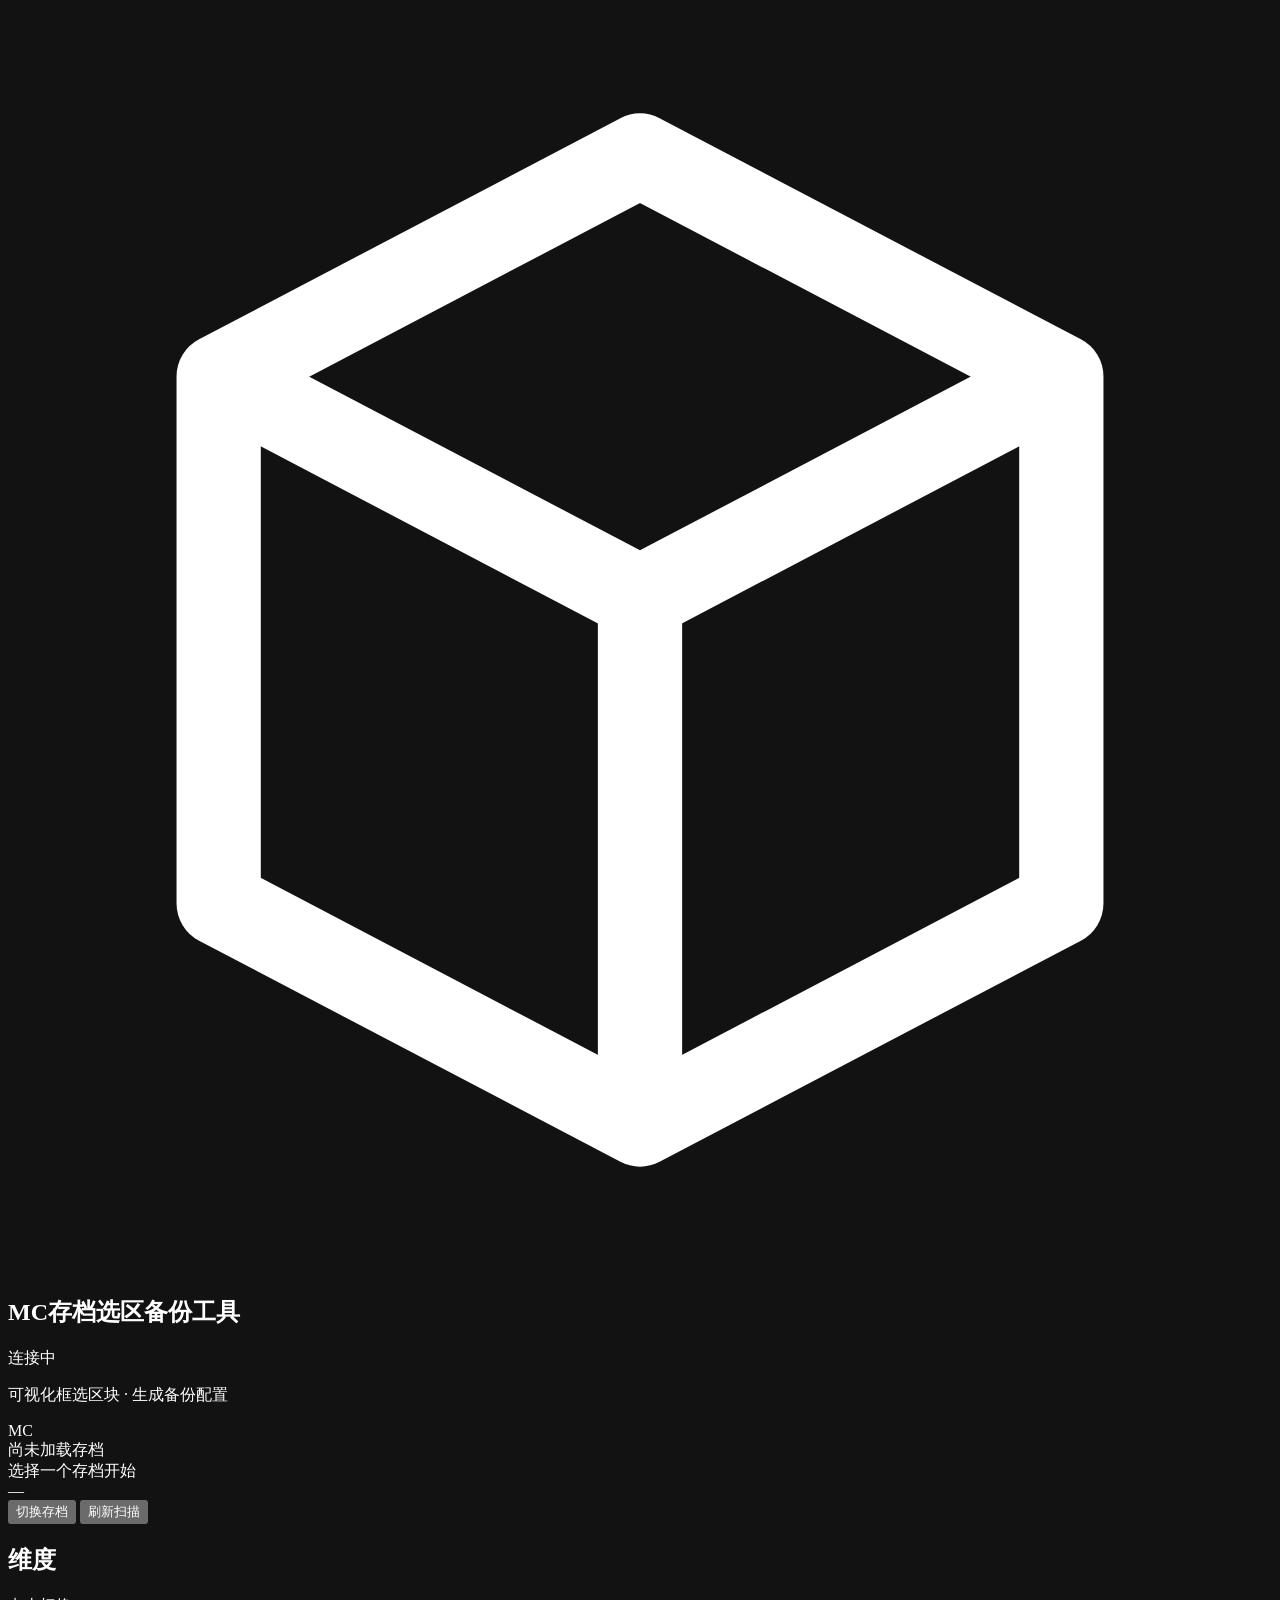
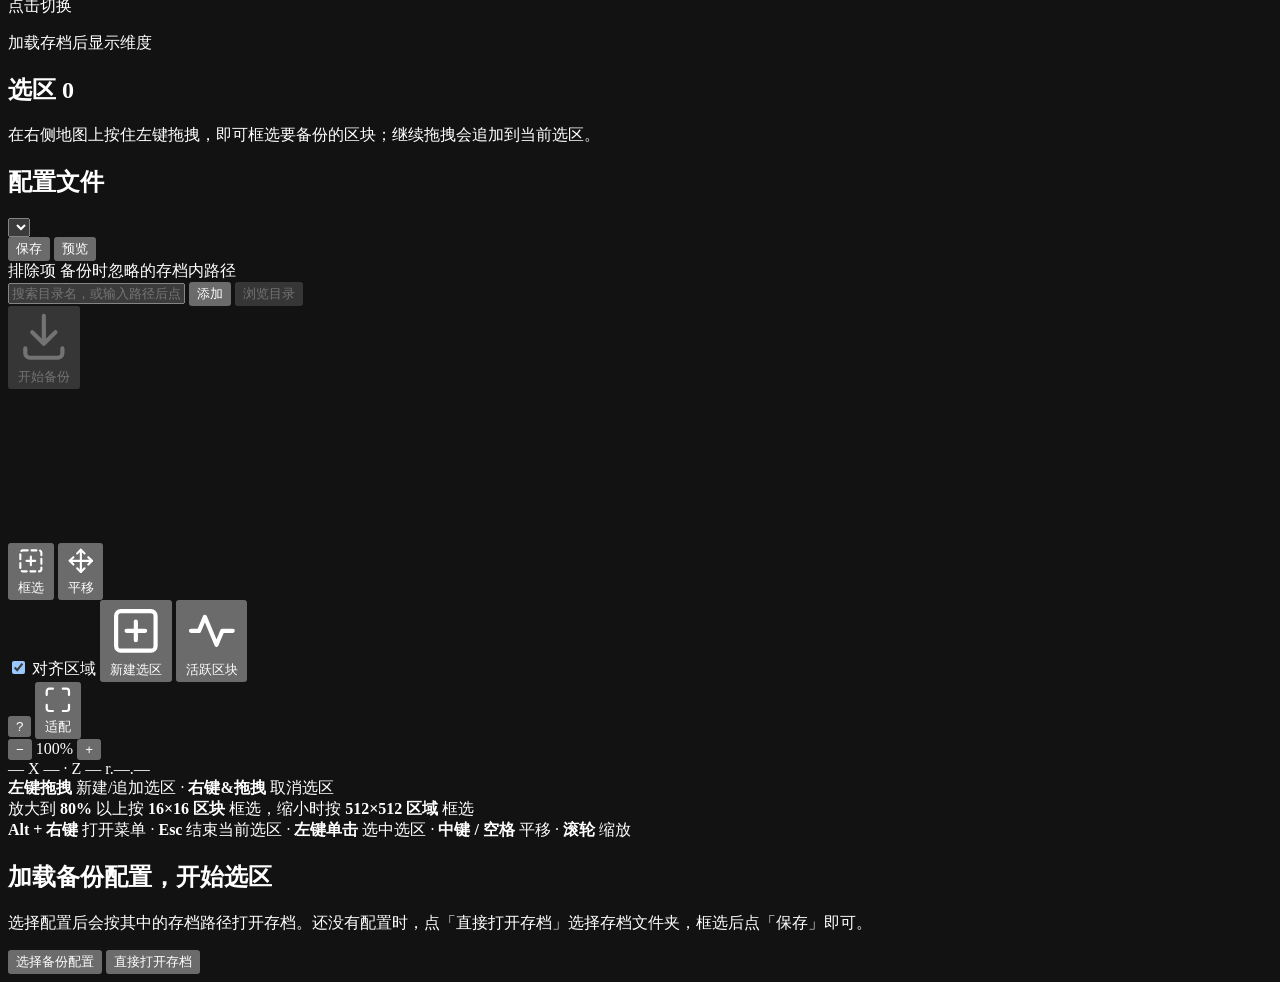
==== commit a3ac8638: "feat: 右键框选删除区块，活跃选区改为红叉可抛弃标记 - 按住右键拖拽改为矩形框选，松开后整批生效并可一次撤销；只作用于标有「当前」的选区 - 活动选区里右键改为切换「可抛弃」标记：区块留在选区内" ====
--- a/map_selector/public/index.html
+++ b/map_selector/public/index.html
@@ -173,7 +173,7 @@
       </div>
 
       <div class="toolbar toolbar-right">
-        <button class="tool-btn icon" id="btnRightDragHelp" type="button" title="右键拖拽删除区块与鼠标手势说明">?</button>
+        <button class="tool-btn icon" id="btnRightDragHelp" type="button" title="右键框选删除区块与鼠标手势说明">?</button>
         <button class="tool-btn" id="btnFit" type="button" title="适配视图 (F)">
           <svg viewBox="0 0 24 24" fill="none" stroke="currentColor" stroke-width="1.8" stroke-linecap="round">
             <path d="M8 3H5a2 2 0 0 0-2 2v3M16 3h3a2 2 0 0 1 2 2v3M21 16v3a2 2 0 0 1-2 2h-3M8 21H5a2 2 0 0 1-2-2v-3" />
@@ -195,9 +195,9 @@
       </div>
 
       <div class="map-help">
-        <div><strong>左键拖拽</strong> 新建/追加选区 · <strong>中键 / 空格</strong> 平移 · <strong>滚轮</strong> 缩放</div>
+        <div><strong>左键拖拽</strong> 新建/追加选区 · <strong>右键&拖拽</strong> 取消选区</div>
         <div class="muted">放大到 <strong>80%</strong> 以上按 <strong>16×16 区块</strong> 框选，缩小时按 <strong>512×512 区域</strong> 框选</div>
-        <div class="muted"><strong>右键单击</strong> 删除区块，<strong>按住右键拖拽</strong> 连续删除（活动选区中为标记可抛弃）· <strong>Alt + 右键</strong> 编辑/删除选区 · <strong>Ctrl + 拖拽</strong> 追加到指定选区 · <strong>Esc</strong> 结束当前选区</div>
+        <div class="muted"><strong>Alt + 右键</strong> 打开菜单 · <strong>Esc</strong> 结束当前选区 · <strong>左键单击</strong> 选中选区 · <strong>中键 / 空格</strong> 平移 · <strong>滚轮</strong> 缩放</div>
       </div>
 
       <div class="render-badge" id="renderBadge" hidden>
@@ -333,7 +333,7 @@
       <p class="dialog-tip">按 <strong>20 游戏刻 = 1 秒</strong>换算为现实时间；0 表示只要停留过就算。每个维度单独设置，切换维度后这里的数值会跟着变。修改后重新扫描会直接更新当前维度的活动选区，不会新建。</p>
     </div>
     <div class="backup-summary" id="activitySummary"></div>
-    <p class="backup-warning">生成后，放大到 <strong>80%</strong> 以上右键单击或拖拽区块，可把它标记为可抛弃并从选区移除。标记会保留，下次扫描不会再加回来。活动选区不能改名、不能手动追加，只能移除区块或删除整个选区。</p>
+    <p class="backup-warning">生成后，放大到 <strong>80%</strong> 以上右键单击或拖拽区块，可把它标记为可抛弃。标记的区块正中间会显示红叉，仍留在活动选区里，再次右键即可恢复；标记只在备份时排除，重新扫描时不会丢失。活动选区不能改名、不能手动追加。</p>
     <p class="dialog-tip" id="activityDiscardHint" hidden></p>
     <div class="backup-progress" id="activityProgress" hidden>
       <span class="spinner"></span>
@@ -463,13 +463,14 @@
         </svg>
       </div>
       <div>
-        <h2>右键拖拽删除区块</h2>
-        <p>放大到 80% 以上后，右键单击删除一个区块，按住右键拖拽可连续删除</p>
+        <h2>右键框选删除区块</h2>
+        <p>放大到 80% 以上后，右键单击删除一个区块，按住右键拖拽框选，松开后删除框内的区块；只作用于当前选区（卡片上标有「当前」）</p>
       </div>
     </div>
     <ul class="right-drag-points">
-      <li>普通选区里的区块会从选区中移除；活动选区里则标记为可抛弃，下次扫描不会再加回来。</li>
-      <li>拖拽会出现在鼠标旁边显示已删除的区块数，松开后可以点「撤销」整批恢复。</li>
+      <li>只删除当前选区里的区块，不会影响其他选区；活跃选区没有设为当前时也不会被改动。</li>
+      <li>在活动选区里右键改为标记可抛弃：区块正中间显示红叉并留在选区里，再次右键即可恢复；标记只在备份时排除。</li>
+      <li>拖拽时鼠标旁会显示红色框和将要删除或标记的区块数，松开右键才会生效；之后可以点「撤销」整批恢复。</li>
       <li>如果右键拖拽触发了鼠标手势（例如页面后退、关闭标签页），可能是 Edge 自带的鼠标手势，也可能装了鼠标手势扩展。</li>
     </ul>
     <p class="dialog-tip">
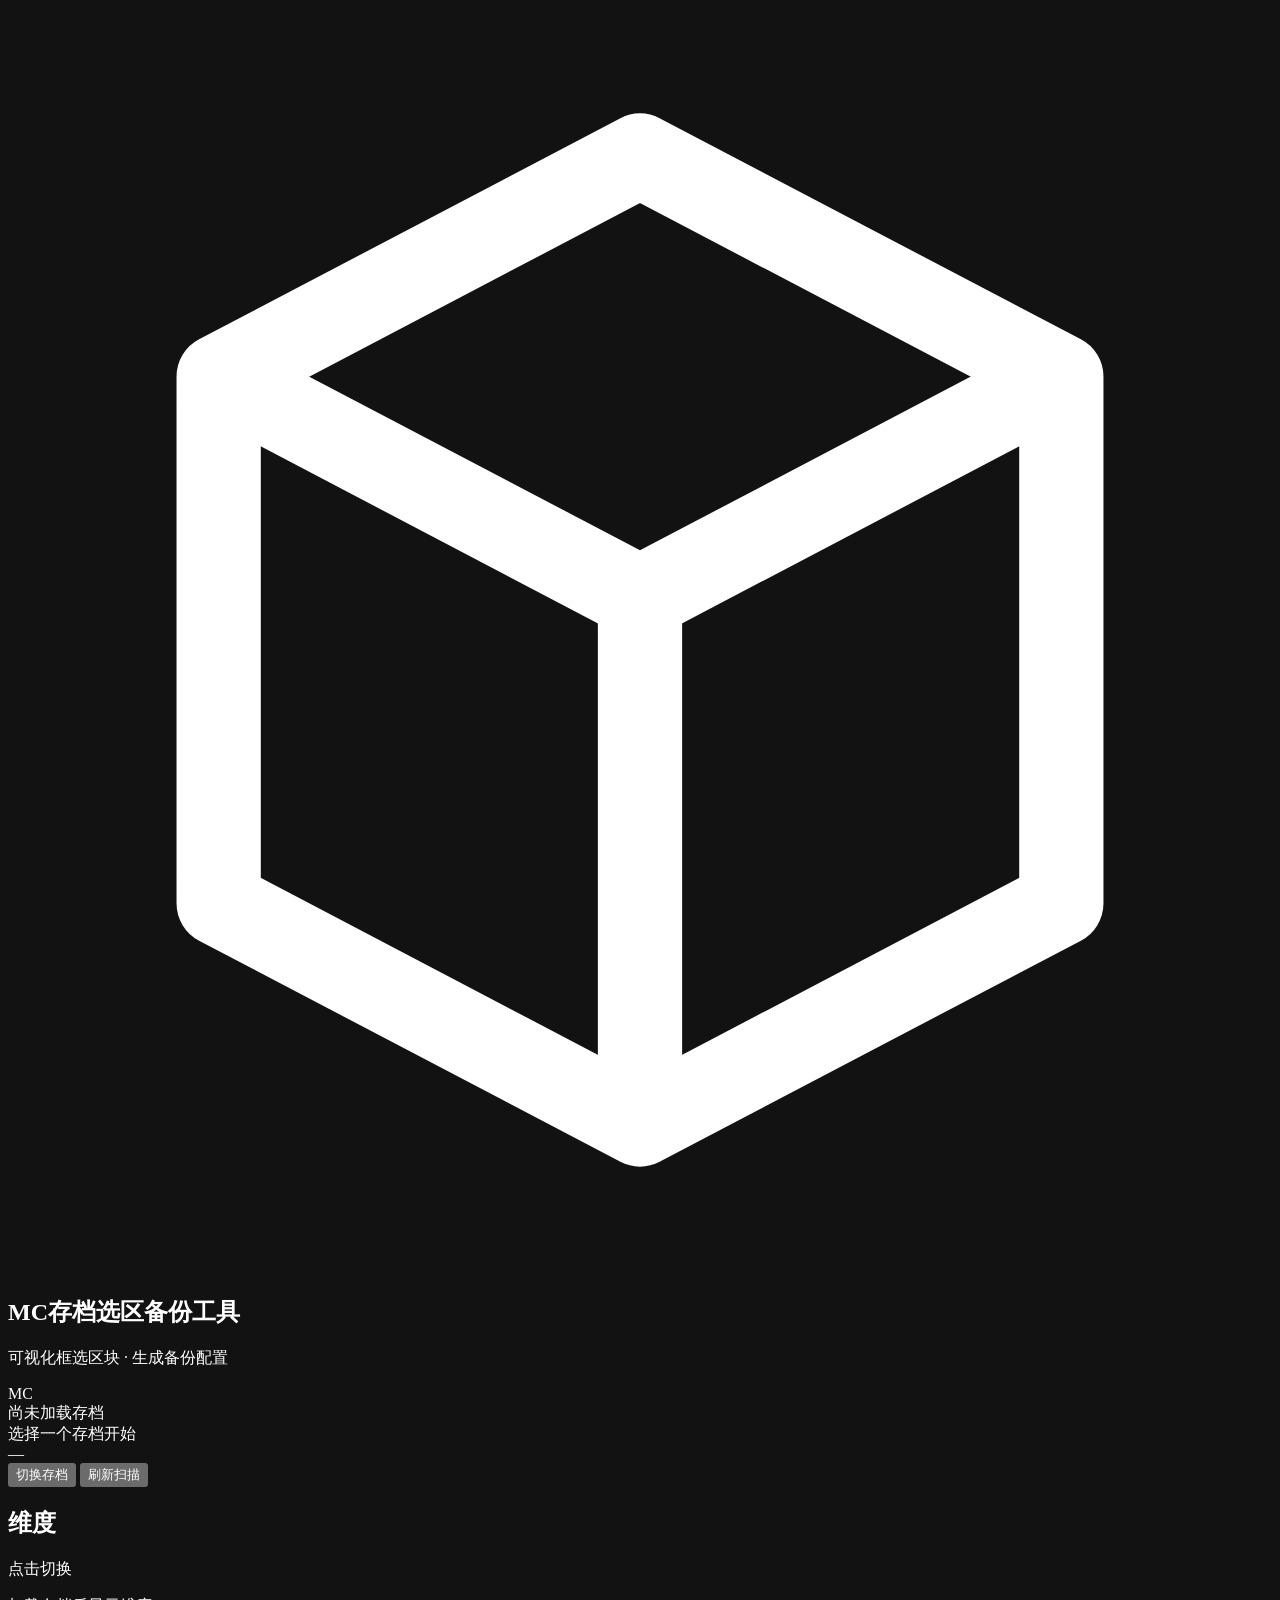
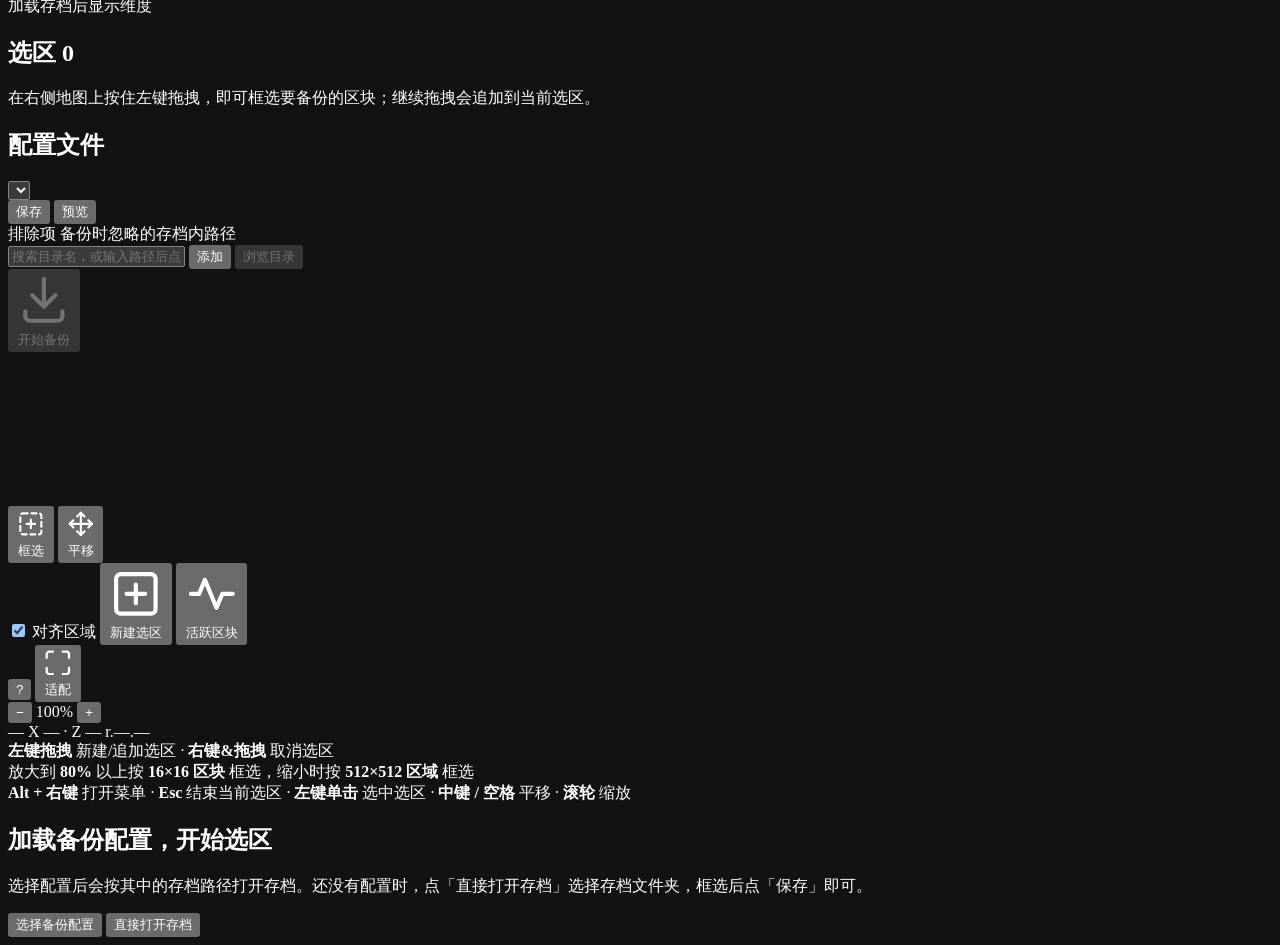
==== commit f9db4a20: "feat: 改为内嵌 WebView2 的桌面应用，并提供 PyInstaller 打包 浏览器/PWA 形态需要协议拉起、心跳停服等一整套补丁才能像本地程序；桌面版让 后端随窗口一起起停，用户不再需" ====
--- a/map_selector/public/index.html
+++ b/map_selector/public/index.html
@@ -7,10 +7,7 @@
   <meta name="theme-color" content="#080b10" />
   <title>MC存档选区备份工具</title>
   <link rel="stylesheet" href="/style.css" />
-  <link rel="manifest" href="/manifest.webmanifest" />
   <link rel="icon" type="image/svg+xml" href="/icon.svg" />
-  <link rel="icon" type="image/png" sizes="192x192" href="/icon-192.png" />
-  <link rel="apple-touch-icon" href="/icon-192.png" />
 </head>
 <body>
 <div class="app">
@@ -25,10 +22,6 @@
       <div class="brand-text">
         <div class="brand-title-row">
           <h1>MC存档选区备份工具</h1>
-          <span class="service-status" id="serviceStatus" data-state="connecting">
-            <span class="status-dot"></span>
-            <span class="status-label">连接中</span>
-          </span>
         </div>
         <p>可视化框选区块 · 生成备份配置</p>
       </div>
@@ -471,15 +464,9 @@
       <li>只删除当前选区里的区块，不会影响其他选区；活跃选区没有设为当前时也不会被改动。</li>
       <li>在活动选区里右键改为标记可抛弃：区块正中间显示红叉并留在选区里，再次右键即可恢复；标记只在备份时排除。</li>
       <li>拖拽时鼠标旁会显示红色框和将要删除或标记的区块数，松开右键才会生效；之后可以点「撤销」整批恢复。</li>
-      <li>如果右键拖拽触发了鼠标手势（例如页面后退、关闭标签页），可能是 Edge 自带的鼠标手势，也可能装了鼠标手势扩展。</li>
     </ul>
     <p class="dialog-tip">
-      <strong>Edge 自带手势：</strong>打开 Edge「设置 → 外观」，关闭「启用鼠标手势」
-      （或在设置顶部搜索“手势”）。PWA 应用窗口没有地址栏，请在普通 Edge 窗口里修改，
-      设置对所有 Edge 窗口生效。<br />
-      <strong>扩展手势：</strong>在 Edge 打开 <code>edge://extensions</code>（Chrome 为 <code>chrome://extensions</code>），
-      临时停用鼠标手势类扩展，或在其设置里取消「右键拖拽」手势。<br />
-      网页无法替你关闭这些设置，改完刷新本页即可。
+      桌面窗口里没有浏览器工具栏，也不会执行 Edge 的鼠标手势；右键拖拽只用于框选区块。
     </p>
     <div class="dialog-actions">
       <button type="button" class="btn primary" id="btnRightDragOk">知道了</button>
